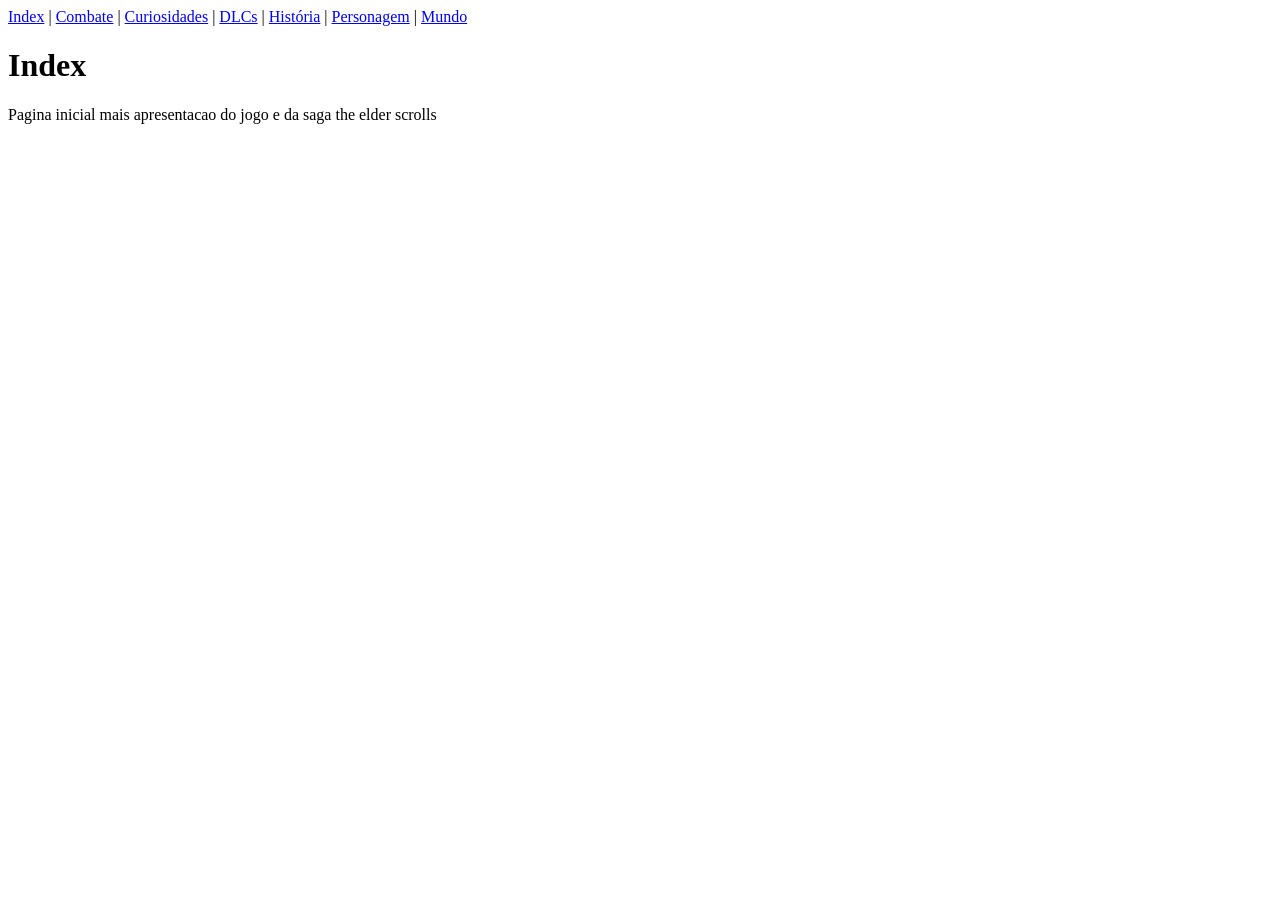
==== index.html @ 653a5d6d "Estrutura do Html Nesta atualização, foi adicionada a estrutura básica do HTML em cada arquivo. Tamb" ====
<!DOCTYPE html>
<html lang="pt-BR">
<head>
    <meta charset="UTF-8">
    <meta name="viewport" content="width=device-width, initial-scale=1.0">
    <title>Index</title>
    <link rel="stylesheet" href="css/style.css">
</head>
<body>
    <nav>
        <a href="index.html">Index</a> |
        <a href="html/combate.html">Combate</a> |
        <a href="html/curiosidades.html">Curiosidades</a> |
        <a href="html/dlcs.html">DLCs</a> |
        <a href="html/historia.html">História</a> |
        <a href="html/personagem.html">Personagem</a> |
        <a href="html/mundo.html">Mundo</a>
    </nav>

    <main>
        <h1>Index</h1>
        <p>Pagina inicial mais apresentacao do jogo e da saga the elder scrolls</p>
    </main>
</body>
</html>
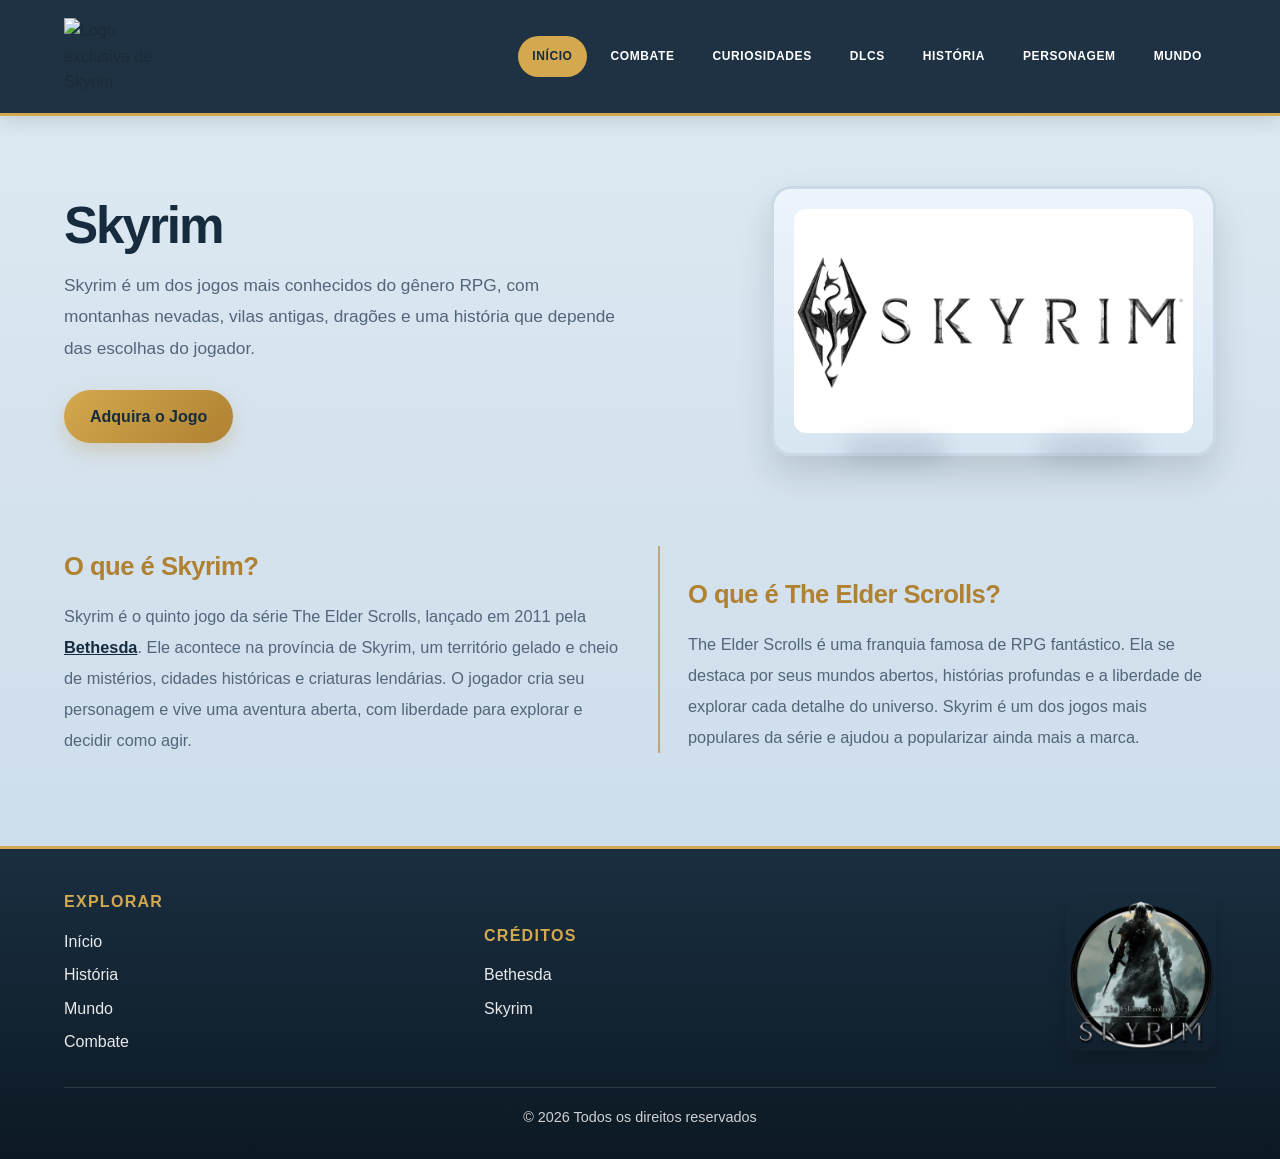
==== commit 61764918: "Index Update Adição da página inicial (index), estilização com CSS, informações básicas e sistema de" ====
--- a/index.html
+++ b/index.html
@@ -3,23 +3,98 @@
 <head>
     <meta charset="UTF-8">
     <meta name="viewport" content="width=device-width, initial-scale=1.0">
-    <title>Index</title>
+    <title>Skyrim | The Elder Scrolls</title>
     <link rel="stylesheet" href="css/style.css">
 </head>
 <body>
-    <nav>
-        <a href="index.html">Index</a> |
-        <a href="html/combate.html">Combate</a> |
-        <a href="html/curiosidades.html">Curiosidades</a> |
-        <a href="html/dlcs.html">DLCs</a> |
-        <a href="html/historia.html">História</a> |
-        <a href="html/personagem.html">Personagem</a> |
-        <a href="html/mundo.html">Mundo</a>
-    </nav>
+    <header class="cabecalho">
+        <div class="container agrupamento-navegacao">
+            <div class="caixa-logo">
+                <img src="imagens/skyrim_logo_unica.png" alt="Logo exclusiva de Skyrim" class="logo-principal">
+            </div>
 
-    <main>
-        <h1>Index</h1>
-        <p>Pagina inicial mais apresentacao do jogo e da saga the elder scrolls</p>
+            <nav class="menu-principal" aria-label="Navegação principal">
+                <a href="index.html" class="ativo">Início</a>
+                <a href="html/combate.html">Combate</a>
+                <a href="html/curiosidades.html">Curiosidades</a>
+                <a href="html/dlcs.html">DLCs</a>
+                <a href="html/historia.html">História</a>
+                <a href="html/personagem.html">Personagem</a>
+                <a href="html/mundo.html">Mundo</a>
+            </nav>
+        </div>
+    </header>
+
+    <main class="container">
+        <section class="apresentacao">
+            <div class="texto-apresentacao">
+                <h1>Skyrim</h1>
+                <p>
+                    Skyrim é um dos jogos mais conhecidos do gênero RPG, com montanhas nevadas,
+                    vilas antigas, dragões e uma história que depende das escolhas do jogador.
+                </p>
+                <div class="acoes-principais">
+                    <a href="https://elderscrolls.bethesda.net/pt-BR/skyrim10/buy-now" class="botao-principal" target="_blank" rel="noopener noreferrer">Adquira o Jogo</a>
+                </div>
+            </div>
+
+            <div class="imagem-apresentacao">
+                <div class="moldura-imagem">
+                    <img src="imagens/Skyrim-Logo_escrita.jpg" alt="Logo do jogo The Elder Scrolls V: Skyrim">
+                </div>
+            </div>
+        </section>
+
+        <section class="descricao">
+            <article>
+                <h2>O que é Skyrim?</h2>
+                <p>
+                    Skyrim é o quinto jogo da série The Elder Scrolls, lançado em 2011 pela <a href="https://bethesda.net/pt-BR" target="_blank" rel="noopener noreferrer">Bethesda</a>.
+                    Ele acontece na província de Skyrim, um território gelado e cheio de mistérios,
+                    cidades históricas e criaturas lendárias. O jogador cria seu personagem e vive
+                    uma aventura aberta, com liberdade para explorar e decidir como agir.
+                </p>
+            </article>
+
+            <article>
+                <h2>O que é The Elder Scrolls?</h2>
+                <p>
+                    The Elder Scrolls é uma franquia famosa de RPG fantástico. Ela se destaca por
+                    seus mundos abertos, histórias profundas e a liberdade de explorar cada detalhe
+                    do universo. Skyrim é um dos jogos mais populares da série e ajudou a popularizar
+                    ainda mais a marca.
+                </p>
+            </article>
+        </section>
     </main>
+
+    <footer class="rodape">
+        <div class="container conteudo-rodape">
+            <div class="bloco-rodape">
+                <h3>Explorar</h3>
+                <ul>
+                    <li><a href="index.html">Início</a></li>
+                    <li><a href="html/historia.html">História</a></li>
+                    <li><a href="html/mundo.html">Mundo</a></li>
+                    <li><a href="html/combate.html">Combate</a></li>
+                </ul>
+            </div>
+
+            <div class="bloco-rodape">
+                <h3>Créditos</h3>
+                <ul class="lista-creditos">
+                    <li><a href="https://bethesda.net/pt-BR" target="_blank" rel="noopener noreferrer">Bethesda</a></li>
+                    <li><a href="https://elderscrolls.bethesda.net/pt-BR/skyrim10" target="_blank" rel="noopener noreferrer">Skyrim</a></li>
+                </ul>
+            </div>
+
+            <div class="bloco-rodape bloco-imagem-rodape">
+                <img src="imagens/skyrim_viking.png" alt="Imagem do Viking de Skyrim" class="imagem-rodape">
+            </div>
+        </div>
+        <div class="container direitos-rodape">
+            <p>© 2026 Todos os direitos reservados</p>
+        </div>
+    </footer>
 </body>
 </html>
--- a/css/style.css
+++ b/css/style.css
@@ -0,0 +1,343 @@
+:root {
+    --fundo-base: #eaf2f8;
+    --fundo-escuro: #162b3d;
+    --fundo-cartao: #f7fafc;
+    --azul-gelo: #9cc6dd;
+    --azul-profundo: #1d3557;
+    --dourado: #d4a84e;
+    --dourado-escuro: #af8131;
+    --cinza: #536579;
+    --texto-principal: #1d2a36;
+    --branco: #ffffff;
+    --sombra: rgba(20, 33, 43, 0.12);
+}
+
+* {
+    margin: 0;
+    padding: 0;
+    box-sizing: border-box;
+}
+
+body {
+    font-family: "Segoe UI", Arial, sans-serif;
+    background: linear-gradient(180deg, #dfeaf3 0%, #c8d9e8 100%);
+    color: var(--texto-principal);
+    line-height: 1.6;
+}
+
+img {
+    max-width: 100%;
+    display: block;
+}
+
+.container {
+    width: min(1180px, 90%);
+    margin: 0 auto;
+}
+
+.cabecalho {
+    background: rgba(22, 43, 61, 0.96);
+    border-bottom: 3px solid var(--dourado);
+    box-shadow: 0 6px 18px var(--sombra);
+}
+
+.agrupamento-navegacao {
+    display: flex;
+    align-items: center;
+    justify-content: space-between;
+    gap: 24px;
+    padding: 18px 0;
+}
+
+.caixa-logo {
+    width: 120px;
+    min-width: 120px;
+    height: auto;
+    background: transparent;
+    padding: 0;
+    border-radius: 0;
+    box-shadow: none;
+    overflow: visible;
+}
+
+.logo-principal {
+    width: 100%;
+    height: auto;
+    object-fit: contain;
+    display: block;
+    border-radius: 0;
+}
+
+.menu-principal {
+    display: flex;
+    flex-wrap: wrap;
+    justify-content: center;
+    gap: 10px;
+}
+
+.menu-principal a {
+    color: var(--branco);
+    text-decoration: none;
+    font-size: 0.75rem;
+    font-weight: 700;
+    text-transform: uppercase;
+    letter-spacing: 0.05em;
+    padding: 11px 14px;
+    border-radius: 999px;
+    transition: 0.2s ease;
+}
+
+.menu-principal a:hover,
+.menu-principal a.ativo {
+    background: var(--dourado);
+    color: var(--fundo-escuro);
+}
+
+.apresentacao {
+    display: grid;
+    grid-template-columns: 1.2fr 0.8fr;
+    gap: 40px;
+    align-items: center;
+    padding: 70px 0 30px;
+}
+
+.texto-apresentacao {
+    padding: 8px 0;
+}
+
+.apresentacao h1 {
+    font-size: clamp(3rem, 4vw, 5rem);
+    line-height: 1.05;
+    margin-bottom: 18px;
+    color: var(--fundo-escuro);
+    letter-spacing: -0.04em;
+}
+
+.texto-apresentacao p {
+    color: var(--cinza);
+    font-size: 1.08rem;
+    max-width: 560px;
+    line-height: 1.8;
+}
+
+.acoes-principais {
+    margin-top: 26px;
+}
+
+.botao-principal {
+    display: inline-block;
+    background: linear-gradient(135deg, var(--dourado), var(--dourado-escuro));
+    color: var(--fundo-escuro);
+    text-decoration: none;
+    font-weight: 700;
+    padding: 14px 26px;
+    border-radius: 999px;
+    box-shadow: 0 8px 20px rgba(175, 129, 49, 0.25);
+    transition: transform 0.2s ease, box-shadow 0.2s ease;
+}
+
+.botao-principal:hover {
+    transform: translateY(-1px);
+    box-shadow: 0 12px 22px rgba(175, 129, 49, 0.35);
+}
+
+.imagem-apresentacao {
+    display: flex;
+    justify-content: center;
+}
+
+.moldura-imagem {
+    width: 100%;
+    max-width: 470px;
+    background: linear-gradient(180deg, #edf4fb 0%, #d7e6f2 100%);
+    border: 3px solid #cbd9e7;
+    border-radius: 20px;
+    padding: 20px;
+    box-shadow: 0 18px 35px rgba(18, 31, 41, 0.15);
+    position: relative;
+}
+
+.moldura-imagem::before,
+.moldura-imagem::after {
+    content: "";
+    position: absolute;
+    bottom: -12px;
+    width: 110px;
+    height: 30px;
+    background: rgba(83, 101, 121, 0.18);
+    border-radius: 50%;
+    filter: blur(10px);
+}
+
+.moldura-imagem::before {
+    left: 15%;
+}
+
+.moldura-imagem::after {
+    right: 15%;
+}
+
+.moldura-imagem img {
+    border-radius: 12px;
+    width: 100%;
+    height: auto;
+}
+
+.descricao {
+    display: grid;
+    grid-template-columns: repeat(2, minmax(0, 1fr));
+    gap: 36px;
+    padding: 60px 0 90px;
+    align-items: start;
+}
+
+.descricao article {
+    background: transparent;
+    border-radius: 0;
+    padding: 0;
+    border: none;
+    box-shadow: none;
+}
+
+.descricao article + article {
+    border-left: 2px solid rgba(175, 129, 49, 0.6);
+    padding-left: 28px;
+    padding-top: 28px;
+}
+
+.descricao h2 {
+    color: var(--dourado-escuro);
+    margin-bottom: 14px;
+    font-size: clamp(1.6rem, 2vw, 2.1rem);
+    letter-spacing: -0.02em;
+}
+
+.descricao p {
+    color: var(--cinza);
+    font-size: 1.02rem;
+    line-height: 1.9;
+}
+
+.descricao a {
+    color: var(--fundo-escuro);
+    font-weight: 700;
+    text-decoration: underline;
+}
+
+.rodape {
+    background: linear-gradient(180deg, rgba(22, 43, 61, 0.98), rgba(12, 25, 36, 1));
+    border-top: 3px solid var(--dourado);
+    padding: 40px 0 30px;
+    color: var(--branco);
+}
+
+.conteudo-rodape {
+    display: grid;
+    grid-template-columns: 1fr 1fr 0.8fr;
+    gap: 30px;
+    align-items: center;
+}
+
+.bloco-imagem-rodape {
+    display: flex;
+    justify-content: flex-end;
+}
+
+.imagem-rodape {
+    width: 100%;
+    max-width: 150px;
+    border-radius: 12px;
+    border: none;
+    box-shadow: 0 8px 16px rgba(0, 0, 0, 0.16);
+}
+
+.bloco-rodape h3 {
+    color: var(--dourado);
+    font-size: 1rem;
+    text-transform: uppercase;
+    letter-spacing: 0.08em;
+    margin-bottom: 14px;
+}
+
+.direitos-rodape {
+    margin-top: 24px;
+    padding-top: 18px;
+    border-top: 1px solid rgba(255, 255, 255, 0.12);
+    text-align: center;
+    color: rgba(255, 255, 255, 0.8);
+    font-size: 0.9rem;
+}
+
+.bloco-rodape ul {
+    list-style: none;
+    padding: 0;
+    margin: 0;
+}
+
+.bloco-rodape li {
+    margin-bottom: 8px;
+}
+
+.bloco-rodape a {
+    color: var(--branco);
+    text-decoration: none;
+    opacity: 0.9;
+}
+
+.bloco-rodape a:hover {
+    opacity: 1;
+    text-decoration: underline;
+}
+
+.rodape-bloco ul {
+    list-style: none;
+    padding: 0;
+    margin: 0;
+}
+
+.rodape-bloco li {
+    margin-bottom: 8px;
+}
+
+.rodape-bloco a,
+.rodape-bloco p {
+    color: #dfeaf3;
+    text-decoration: none;
+    font-size: 0.96rem;
+    line-height: 1.7;
+}
+
+.rodape-bloco a:hover {
+    color: var(--dourado);
+}
+
+.creditos-lista {
+    list-style: none;
+    padding: 0;
+    margin: 0;
+}
+
+.creditos-lista li {
+    margin-bottom: 8px;
+}
+
+@media (max-width: 760px) {
+    .nav-wrap {
+        flex-direction: column;
+        align-items: center;
+    }
+
+    .menu a {
+        font-size: 0.68rem;
+    }
+
+    .hero,
+    .resumo,
+    .descricao {
+        grid-template-columns: 1fr;
+    }
+
+    .hero {
+        padding-top: 42px;
+    }
+}
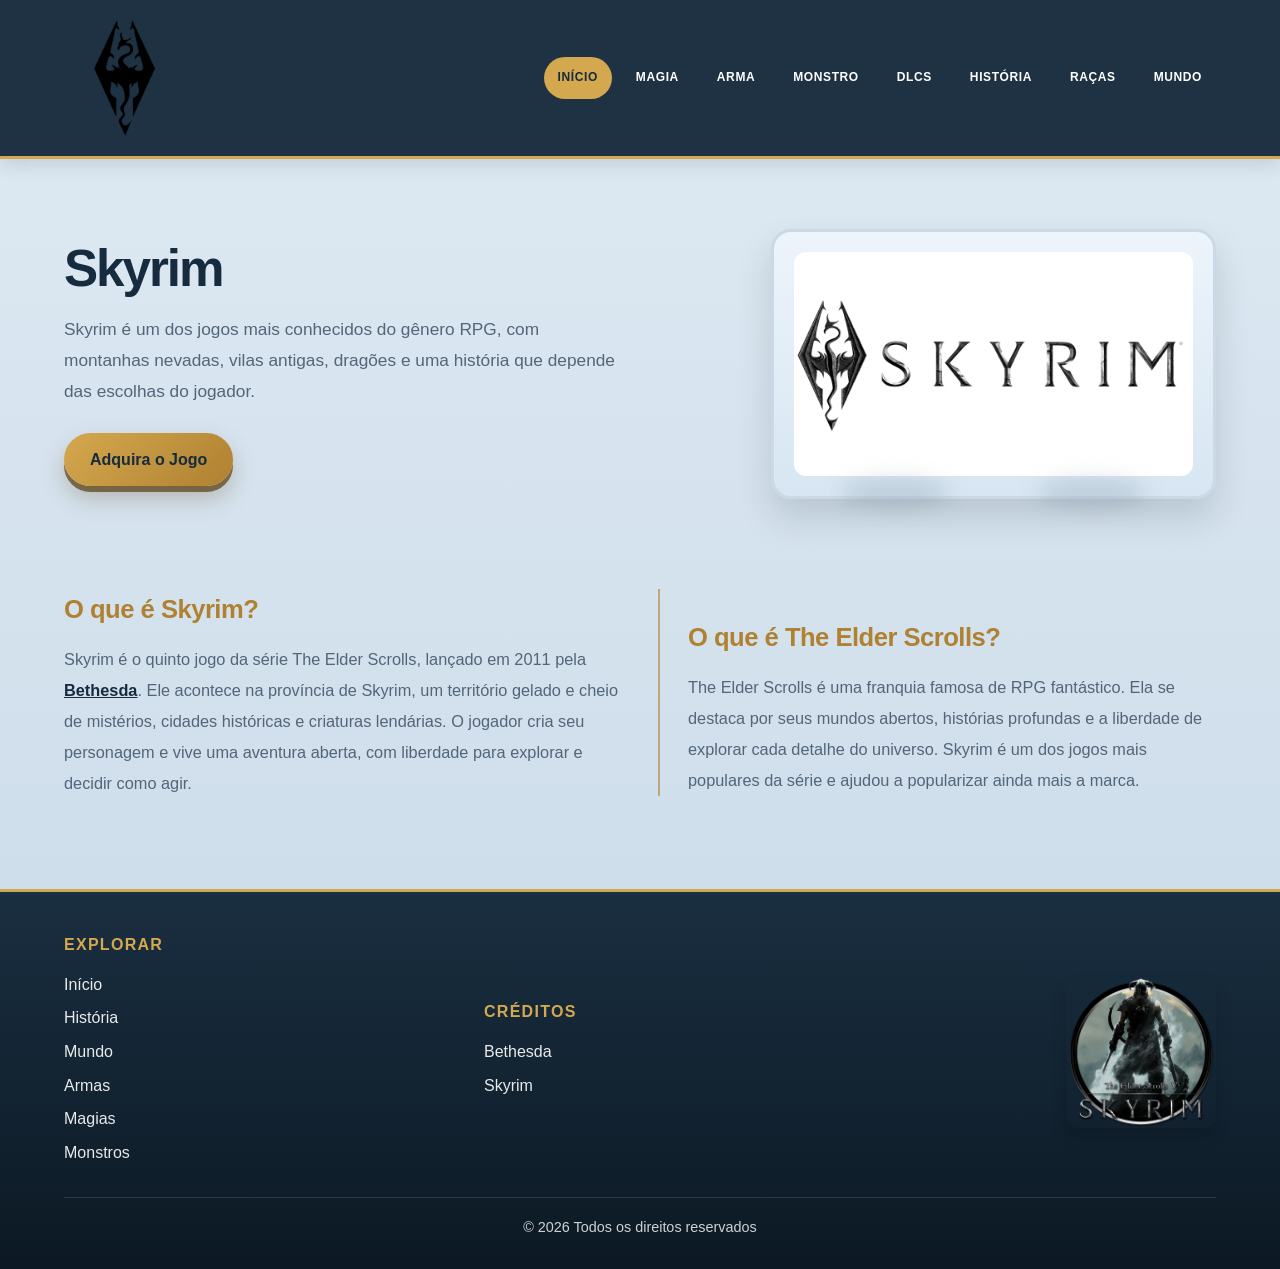
==== commit b1a21086: "Update das paginas Nesta atualização, o site foi reorganizado. Foram adicionadas as páginas de armas" ====
--- a/index.html
+++ b/index.html
@@ -10,16 +10,17 @@
     <header class="cabecalho">
         <div class="container agrupamento-navegacao">
             <div class="caixa-logo">
-                <img src="imagens/skyrim_logo_unica.png" alt="Logo exclusiva de Skyrim" class="logo-principal">
+                <img src="imagens/logo.png" alt="Logo exclusiva de Skyrim" class="logo-principal">
             </div>
 
             <nav class="menu-principal" aria-label="Navegação principal">
                 <a href="index.html" class="ativo">Início</a>
-                <a href="html/combate.html">Combate</a>
-                <a href="html/curiosidades.html">Curiosidades</a>
+                <a href="html/magia.html">Magia</a>
+                <a href="html/arma.html">Arma</a>
+                <a href="html/monstro.html">Monstro</a>
                 <a href="html/dlcs.html">DLCs</a>
                 <a href="html/historia.html">História</a>
-                <a href="html/personagem.html">Personagem</a>
+                <a href="html/racas.html">Raças</a>
                 <a href="html/mundo.html">Mundo</a>
             </nav>
         </div>
@@ -76,7 +77,9 @@
                     <li><a href="index.html">Início</a></li>
                     <li><a href="html/historia.html">História</a></li>
                     <li><a href="html/mundo.html">Mundo</a></li>
-                    <li><a href="html/combate.html">Combate</a></li>
+                    <li><a href="html/arma.html">Armas</a></li>
+                    <li><a href="html/magia.html">Magias</a></li>
+                    <li><a href="html/monstro.html">Monstros</a></li>
                 </ul>
             </div>
 
--- a/css/style.css
+++ b/css/style.css
@@ -1,8 +1,5 @@
 :root {
-    --fundo-base: #eaf2f8;
     --fundo-escuro: #162b3d;
-    --fundo-cartao: #f7fafc;
-    --azul-gelo: #9cc6dd;
     --azul-profundo: #1d3557;
     --dourado: #d4a84e;
     --dourado-escuro: #af8131;
@@ -18,6 +15,10 @@
     box-sizing: border-box;
 }
 
+html {
+    scroll-behavior: smooth;
+}
+
 body {
     font-family: "Segoe UI", Arial, sans-serif;
     background: linear-gradient(180deg, #dfeaf3 0%, #c8d9e8 100%);
@@ -36,6 +37,10 @@
 }
 
 .cabecalho {
+    display: block;
+    width: 100%;
+    position: relative;
+    z-index: 10;
     background: rgba(22, 43, 61, 0.96);
     border-bottom: 3px solid var(--dourado);
     box-shadow: 0 6px 18px var(--sombra);
@@ -132,13 +137,18 @@
     font-weight: 700;
     padding: 14px 26px;
     border-radius: 999px;
-    box-shadow: 0 8px 20px rgba(175, 129, 49, 0.25);
+    box-shadow: 0 6px 0 rgba(91, 62, 18, 0.7), 0 12px 24px rgba(91, 62, 18, 0.28);
     transition: transform 0.2s ease, box-shadow 0.2s ease;
 }
 
 .botao-principal:hover {
-    transform: translateY(-1px);
-    box-shadow: 0 12px 22px rgba(175, 129, 49, 0.35);
+    transform: translateY(-2px);
+    box-shadow: 0 8px 0 rgba(91, 62, 18, 0.7), 0 16px 28px rgba(91, 62, 18, 0.35);
+}
+
+.botao-principal:focus-visible {
+    outline: 3px solid var(--fundo-escuro);
+    outline-offset: 4px;
 }
 
 .imagem-apresentacao {
@@ -289,55 +299,316 @@
     text-decoration: underline;
 }
 
-.rodape-bloco ul {
+.pagina-conteudo {
+    min-height: calc(100vh - 132px);
+    background: #dbe7ef;
+}
+
+.abertura-conteudo {
+    grid-template-columns: 1fr;
+    padding-bottom: 70px;
+}
+
+.abertura-conteudo h1 {
+    max-width: 1000px;
+    font-size: clamp(2.8rem, 5.5vw, 5.4rem);
+}
+
+.atalhos-combate {
+    display: flex;
+    flex-wrap: wrap;
+    gap: 12px;
+    margin-top: 30px;
+}
+
+.atalhos-combate a {
+    display: inline-block;
+    padding: 12px 20px;
+    border: 1px solid var(--dourado-escuro);
+    border-radius: 999px;
+    color: var(--fundo-escuro);
+    font-weight: 700;
+    text-decoration: none;
+    transition: background 0.2s ease, color 0.2s ease, transform 0.2s ease;
+}
+
+.atalhos-combate a:hover,
+.atalhos-combate a:focus-visible {
+    background: var(--dourado);
+    color: var(--fundo-escuro);
+    transform: translateY(-2px);
+}
+
+.secao-armas {
+    padding: 30px 0 90px;
+}
+
+.titulo-secao {
+    max-width: 650px;
+    margin-bottom: 34px;
+}
+
+.titulo-secao h2 {
+    margin-bottom: 12px;
+    color: var(--fundo-escuro);
+    font-size: clamp(1.9rem, 3vw, 3.1rem);
+    line-height: 1;
+}
+
+.titulo-secao > p {
+    color: var(--cinza);
+    font-size: 1.05rem;
+    line-height: 1.7;
+}
+
+.lista-armas {
+    display: grid;
+    grid-template-columns: repeat(2, minmax(0, 1fr));
+    gap: 24px;
+}
+
+.secao-conteudo {
+    padding: 26px 0 90px;
+    scroll-margin-top: 24px;
+}
+
+.lista-conteudo {
+    display: grid;
+    grid-template-columns: repeat(2, minmax(0, 1fr));
+    gap: 22px;
+}
+
+.cartao-conteudo {
+    display: flex;
+    flex-direction: column;
+    padding: 28px;
+    background: rgba(247, 250, 252, 0.78);
+    border-top: 4px solid var(--azul-profundo);
+    box-shadow: 0 12px 24px rgba(20, 33, 43, 0.08);
+}
+
+.cartao-conteudo h3 {
+    margin-bottom: 10px;
+    color: var(--fundo-escuro);
+    font-size: 1.35rem;
+}
+
+.cartao-conteudo > p {
+    margin-bottom: 18px;
+    color: var(--cinza);
+    line-height: 1.7;
+}
+
+.cartao-conteudo ul {
+    display: grid;
+    gap: 10px;
+    padding-top: 16px;
+    border-top: 1px solid rgba(29, 53, 87, 0.14);
     list-style: none;
-    padding: 0;
-    margin: 0;
-}
-
-.rodape-bloco li {
-    margin-bottom: 8px;
-}
-
-.rodape-bloco a,
-.rodape-bloco p {
-    color: #dfeaf3;
-    text-decoration: none;
-    font-size: 0.96rem;
+}
+
+.cartao-conteudo li {
+    color: var(--cinza);
+    line-height: 1.65;
+}
+
+.cartao-conteudo li::before {
+    content: "—";
+    margin-right: 8px;
+    color: var(--dourado-escuro);
+}
+
+.cartao-conteudo strong {
+    color: var(--fundo-escuro);
+}
+
+.carrossel-conteudo {
+    height: 220px;
+    margin-top: auto;
+    padding-top: 22px;
+    position: relative;
+    overflow: hidden;
+    background: #a9bbc8;
+}
+
+.carrossel-conteudo img {
+    position: absolute;
+    inset: 0;
+    width: 100%;
+    height: 100%;
+    object-fit: cover;
+    opacity: 0;
+    animation: trocar-imagem 12s infinite;
+}
+
+.carrossel-conteudo img:first-child {
+    opacity: 1;
+    animation-delay: 0s;
+}
+
+.carrossel-conteudo img:nth-child(2) {
+    animation-delay: 4s;
+}
+
+.carrossel-conteudo img:nth-child(3) {
+    animation-delay: 8s;
+}
+
+.dlcs-pagina {
+    padding-bottom: 90px;
+}
+
+.dlcs-abertura {
+    grid-template-columns: 1fr;
+    padding-bottom: 58px;
+}
+
+.lista-dlcs {
+    display: grid;
+    grid-template-columns: repeat(3, minmax(0, 1fr));
+    gap: 24px;
+}
+
+.card-dlc {
+    overflow: hidden;
+    background: rgba(247, 250, 252, 0.82);
+    border-top: 4px solid var(--dourado);
+    box-shadow: 0 14px 28px rgba(20, 33, 43, 0.1);
+}
+
+.card-dlc img {
+    width: 100%;
+    height: 220px;
+    object-fit: cover;
+    background: #a9bbc8;
+}
+
+.conteudo-dlc {
+    padding: 24px;
+}
+
+.conteudo-dlc h2 {
+    margin-bottom: 10px;
+    color: var(--fundo-escuro);
+    font-size: 1.55rem;
+}
+
+.conteudo-dlc p {
+    color: var(--cinza);
     line-height: 1.7;
 }
 
-.rodape-bloco a:hover {
-    color: var(--dourado);
-}
-
-.creditos-lista {
-    list-style: none;
-    padding: 0;
-    margin: 0;
-}
-
-.creditos-lista li {
-    margin-bottom: 8px;
+.racas-pagina {
+    padding-bottom: 90px;
+}
+
+.racas-abertura {
+    grid-template-columns: 1fr;
+    padding-bottom: 58px;
+}
+
+.lista-racas {
+    display: grid;
+    grid-template-columns: repeat(3, minmax(0, 1fr));
+    gap: 24px;
+}
+
+.card-raca {
+    overflow: hidden;
+    background: rgba(247, 250, 252, 0.82);
+    border-top: 4px solid var(--dourado);
+    box-shadow: 0 14px 28px rgba(20, 33, 43, 0.1);
+}
+
+.card-raca-nao-jogavel {
+    border-top-color: var(--cinza);
+}
+
+.card-raca img {
+    width: 100%;
+    height: 220px;
+    object-fit: cover;
+    background: #a9bbc8;
+}
+
+.conteudo-raca {
+    padding: 24px;
+}
+
+.conteudo-raca h2 {
+    margin-bottom: 10px;
+    color: var(--fundo-escuro);
+    font-size: 1.45rem;
+}
+
+.conteudo-raca p {
+    color: var(--cinza);
+    line-height: 1.7;
+}
+
+.status-raca {
+    display: inline-block;
+    margin-bottom: 10px;
+    color: var(--cinza);
+    font-size: 0.72rem;
+    font-weight: 800;
+    letter-spacing: 0.1em;
+    text-transform: uppercase;
+}
+
+@keyframes trocar-imagem {
+    0%, 28% {
+        opacity: 1;
+    }
+
+    34%, 100% {
+        opacity: 0;
+    }
 }
 
 @media (max-width: 760px) {
-    .nav-wrap {
+    .agrupamento-navegacao {
         flex-direction: column;
         align-items: center;
     }
 
-    .menu a {
+    .menu-principal a {
         font-size: 0.68rem;
-    }
-
-    .hero,
-    .resumo,
+        padding: 9px 10px;
+    }
+
+    .apresentacao,
     .descricao {
         grid-template-columns: 1fr;
     }
 
-    .hero {
+    .apresentacao {
         padding-top: 42px;
     }
-}
+
+    .secao-armas {
+        padding-top: 52px;
+        padding-bottom: 64px;
+    }
+
+    .lista-armas {
+        grid-template-columns: 1fr;
+    }
+
+    .lista-conteudo {
+        grid-template-columns: 1fr;
+    }
+
+    .lista-dlcs {
+        grid-template-columns: 1fr;
+    }
+
+    .lista-racas {
+        grid-template-columns: 1fr;
+    }
+
+    .carrossel-conteudo {
+        height: 200px;
+    }
+
+}
